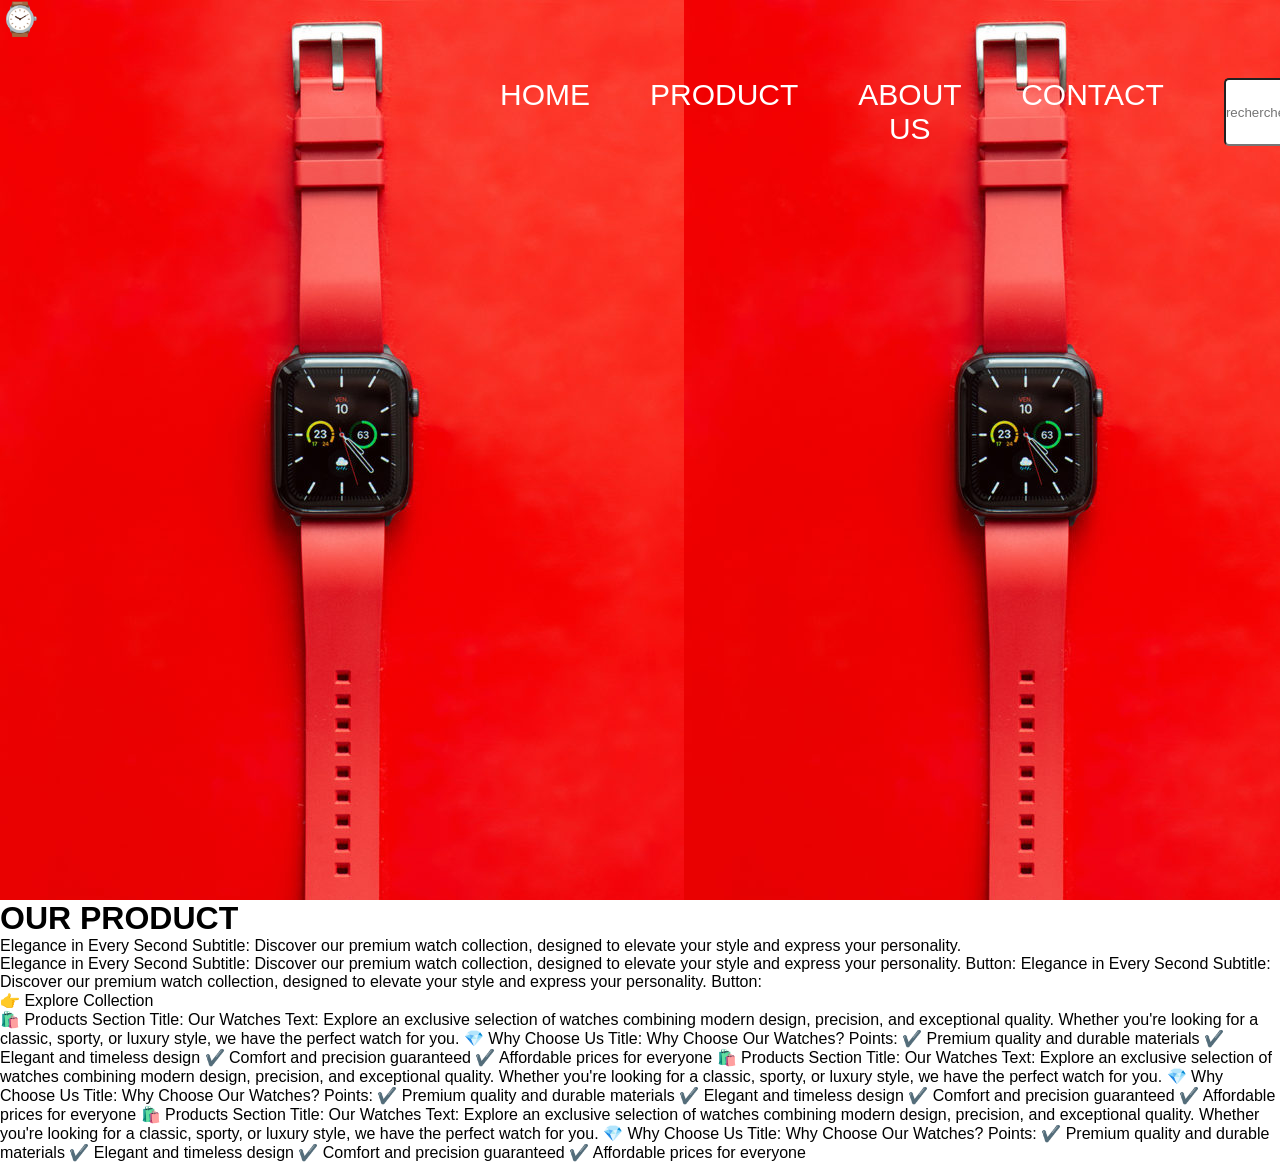
==== product.html @ c418d17b "Add files via upload" ====
<!DOCTYPE html>
<html lang="fr">
<head>
    <title>GEDEON</title>
    <link rel="stylesheet" href="/product.style.css">
</head>
<body>

    <!--page d'accueil--> 
    <header><div>
       <div class="A"><h1>⌚</h1></div>
       <div class="B">
        <ul class="A1">
            <li><a href="/index.html">HOME</a></li>
            <li><a href="/product.html">PRODUCT</a></li> 
            <li><a href="/about us.html">ABOUT US</a></li>
            <li><a href="/contact.html">CONTACT</a></li>
          <input type="text" placeholder="rechercher" class="b1">
            <button class="b2">🔍send</button>
            

        </ul></div>
         <!-- fin header -->
    </header>
    <div><h1>OUR PRODUCT</h1></div>
    <div>
        <p>Elegance in Every Second

Subtitle:
Discover our premium watch collection, designed to elevate your style and express your personality.

<p></p>Elegance in Every Second

Subtitle:
Discover our premium watch collection, designed to elevate your style and express your personality.

Button:
Elegance in Every Second

Subtitle:
Discover our premium watch collection, designed to elevate your style and express your personality.

Button:
<br><p>👉 Explore Collection</p>

🛍️ Products Section

Title:
Our Watches

Text:
Explore an exclusive selection of watches combining modern design, precision, and exceptional quality.
Whether you're looking for a classic, sporty, or luxury style, we have the perfect watch for you.

💎 Why Choose Us

Title:
Why Choose Our Watches?

Points:

✔️ Premium quality and durable materials
✔️ Elegant and timeless design
✔️ Comfort and precision guaranteed
✔️ Affordable prices for everyone

🛍️ Products Section

Title:
Our Watches

Text:
Explore an exclusive selection of watches combining modern design, precision, and exceptional quality.
Whether you're looking for a classic, sporty, or luxury style, we have the perfect watch for you.

💎 Why Choose Us

Title:
Why Choose Our Watches?

Points:

✔️ Premium quality and durable materials
✔️ Elegant and timeless design
✔️ Comfort and precision guaranteed
✔️ Affordable prices for everyone

🛍️ Products Section

Title:
Our Watches

Text:
Explore an exclusive selection of watches combining modern design, precision, and exceptional quality.
Whether you're looking for a classic, sporty, or luxury style, we have the perfect watch for you.

💎 Why Choose Us

Title:
Why Choose Our Watches?

Points:

✔️ Premium quality and durable materials
✔️ Elegant and timeless design
✔️ Comfort and precision guaranteed
✔️ Affordable prices for everyone</p>

        </div>
        <div>
            
        </div>
    </div>


      </div>
     
     
</body>
</html>
---- product.style.css ----
* {
    margin: 0;
    padding: 0;
    box-sizing: border-box;
    font-family: Arial, sans-serif;
}

/* page d'accueil */
header {
 background: rgb(121, 38, 38);
 width: 100%;
 height: 100vh;
 background-image: url(/images/rouge.jpg);
}

* header :hover{
    cursor: pointer;
    transition:ease-in-out 0.3s; 
}
.A{
    margin-bottom: 40px;
    color: azure;
}
.b1{
    border-radius: 5px;
}
.b2{
    margin-left:-60px;
    border-radius: 5px;
}
.B ul{
display: flex;
gap: 60px;
text-align: center;
margin-left: 500px;
}
.m { display: flex;
    width: 100%;
    height: 200px;}
    .A1{
        font-size: 30PX;
        font-weight: 100;
        font-family: Verdana, Geneva, Tahoma, sans-serif;
        list-style: none;
    }
    
.A1 li a{
    text-decoration: none;
    color: white
}
.m{ 
    text-align: center;
    font-size: xx-large;
    color: goldenrod;
    font-weight: 200;
    margin-top: 200px;
display: flex;
}
.img{
    width: 100%;
 height: 800px;
 background-color: blue;
 margin-top: -350px;
 background-image: url(/images/back\ graound.jpg);
}
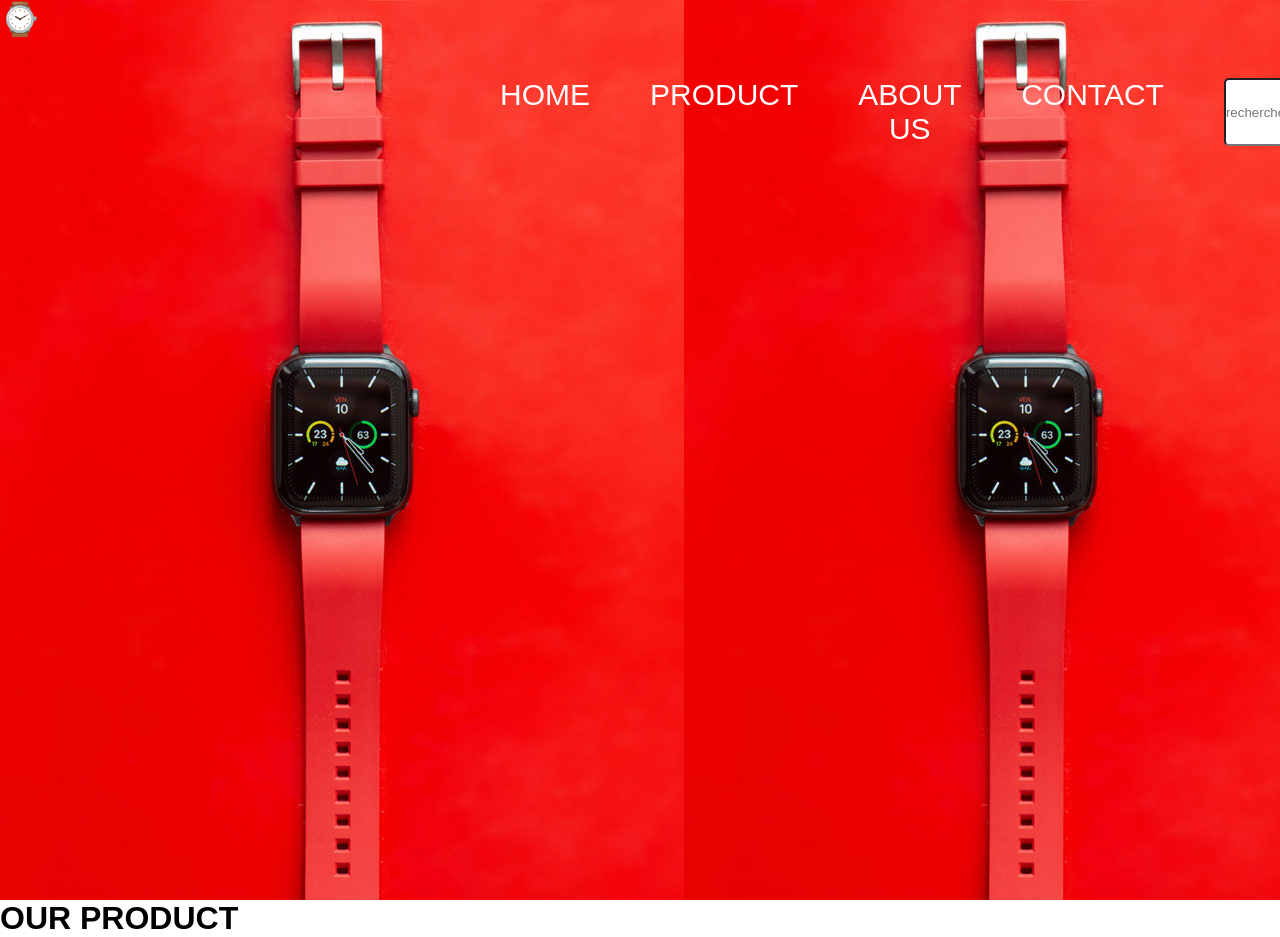
==== commit f3e03264: "effacer" ====
--- a/product.html
+++ b/product.html
@@ -24,91 +24,6 @@
     </header>
     <div><h1>OUR PRODUCT</h1></div>
     <div>
-        <p>Elegance in Every Second
-
-Subtitle:
-Discover our premium watch collection, designed to elevate your style and express your personality.
-
-<p></p>Elegance in Every Second
-
-Subtitle:
-Discover our premium watch collection, designed to elevate your style and express your personality.
-
-Button:
-Elegance in Every Second
-
-Subtitle:
-Discover our premium watch collection, designed to elevate your style and express your personality.
-
-Button:
-<br><p>👉 Explore Collection</p>
-
-🛍️ Products Section
-
-Title:
-Our Watches
-
-Text:
-Explore an exclusive selection of watches combining modern design, precision, and exceptional quality.
-Whether you're looking for a classic, sporty, or luxury style, we have the perfect watch for you.
-
-💎 Why Choose Us
-
-Title:
-Why Choose Our Watches?
-
-Points:
-
-✔️ Premium quality and durable materials
-✔️ Elegant and timeless design
-✔️ Comfort and precision guaranteed
-✔️ Affordable prices for everyone
-
-🛍️ Products Section
-
-Title:
-Our Watches
-
-Text:
-Explore an exclusive selection of watches combining modern design, precision, and exceptional quality.
-Whether you're looking for a classic, sporty, or luxury style, we have the perfect watch for you.
-
-💎 Why Choose Us
-
-Title:
-Why Choose Our Watches?
-
-Points:
-
-✔️ Premium quality and durable materials
-✔️ Elegant and timeless design
-✔️ Comfort and precision guaranteed
-✔️ Affordable prices for everyone
-
-🛍️ Products Section
-
-Title:
-Our Watches
-
-Text:
-Explore an exclusive selection of watches combining modern design, precision, and exceptional quality.
-Whether you're looking for a classic, sporty, or luxury style, we have the perfect watch for you.
-
-💎 Why Choose Us
-
-Title:
-Why Choose Our Watches?
-
-Points:
-
-✔️ Premium quality and durable materials
-✔️ Elegant and timeless design
-✔️ Comfort and precision guaranteed
-✔️ Affordable prices for everyone</p>
-
-        </div>
-        <div>
-            
         </div>
     </div>
 
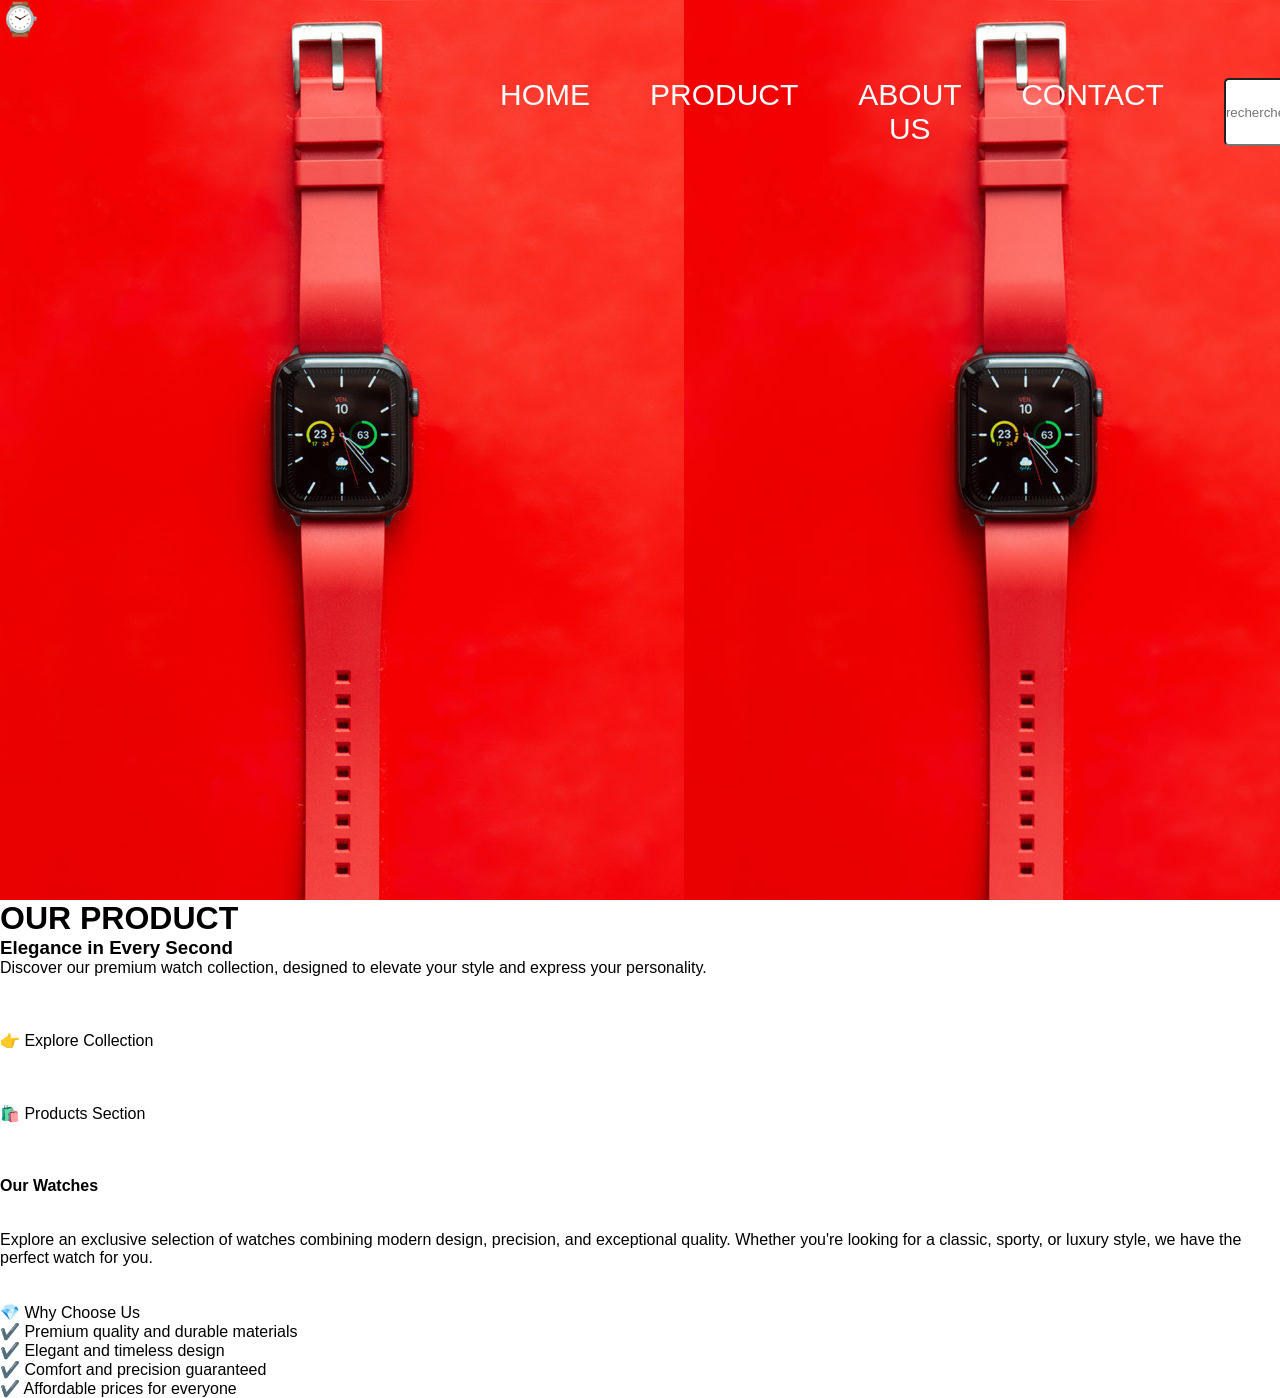
==== commit 93506f23: "modification products" ====
--- a/product.html
+++ b/product.html
@@ -23,7 +23,26 @@
          <!-- fin header -->
     </header>
     <div><h1>OUR PRODUCT</h1></div>
-    <div>
+    <div><p><h3>Elegance in Every Second</h3>
+<p>Discover our premium watch collection, designed to elevate your style and express your personality.</p>
+
+<br><br><br><p>👉 Explore Collection</p>
+
+<br><br><br><p>🛍️ Products Section</p>
+
+<br><br><br><p><h4>Our Watches</h4></p>
+
+
+<p><br><br>Explore an exclusive selection of watches combining modern design, precision, and exceptional quality.
+Whether you're looking for a classic, sporty, or luxury style, we have the perfect watch for you.
+</p>
+
+<br><br>💎 Why Choose Us
+
+<p>✔️ Premium quality and durable materials</p>
+<p>✔️ Elegant and timeless design</p>
+<p>✔️ Comfort and precision guaranteed</p>
+<p>✔️ Affordable prices for everyone</p>
         </div>
     </div>
 
